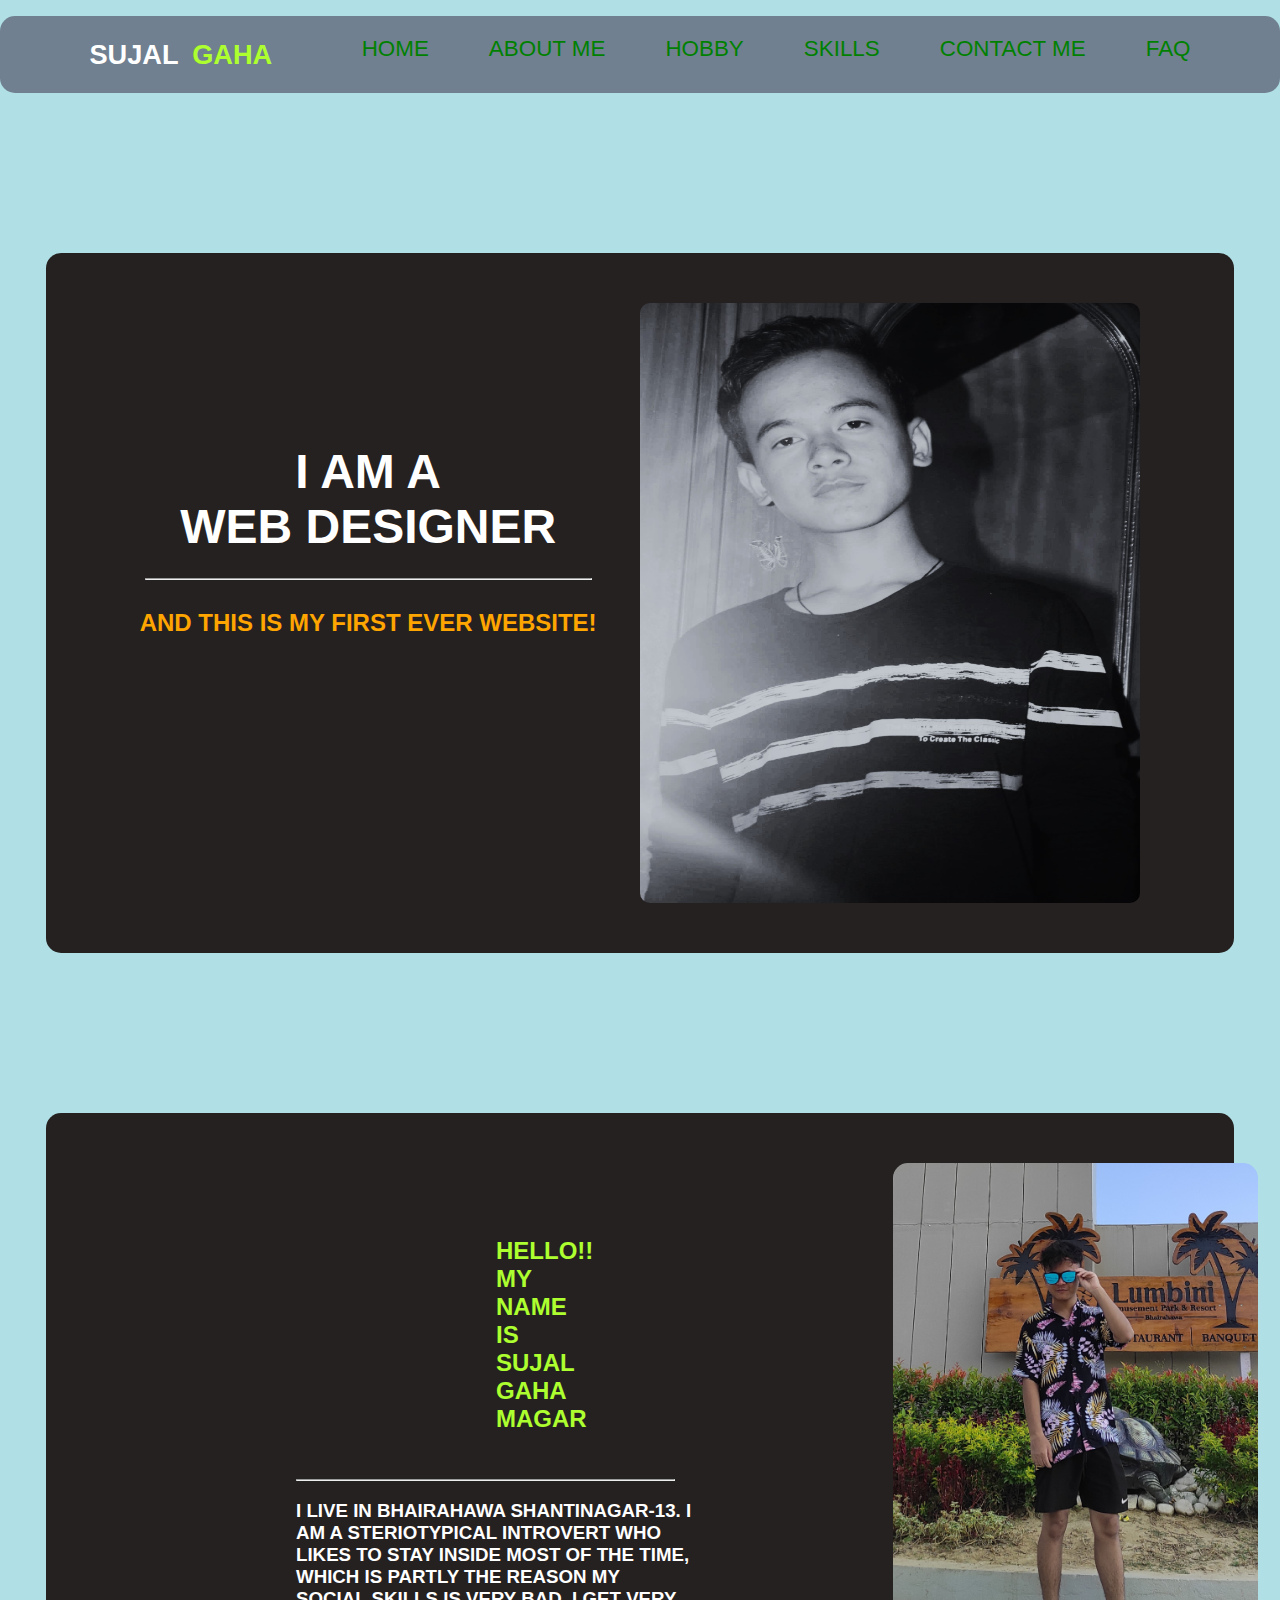
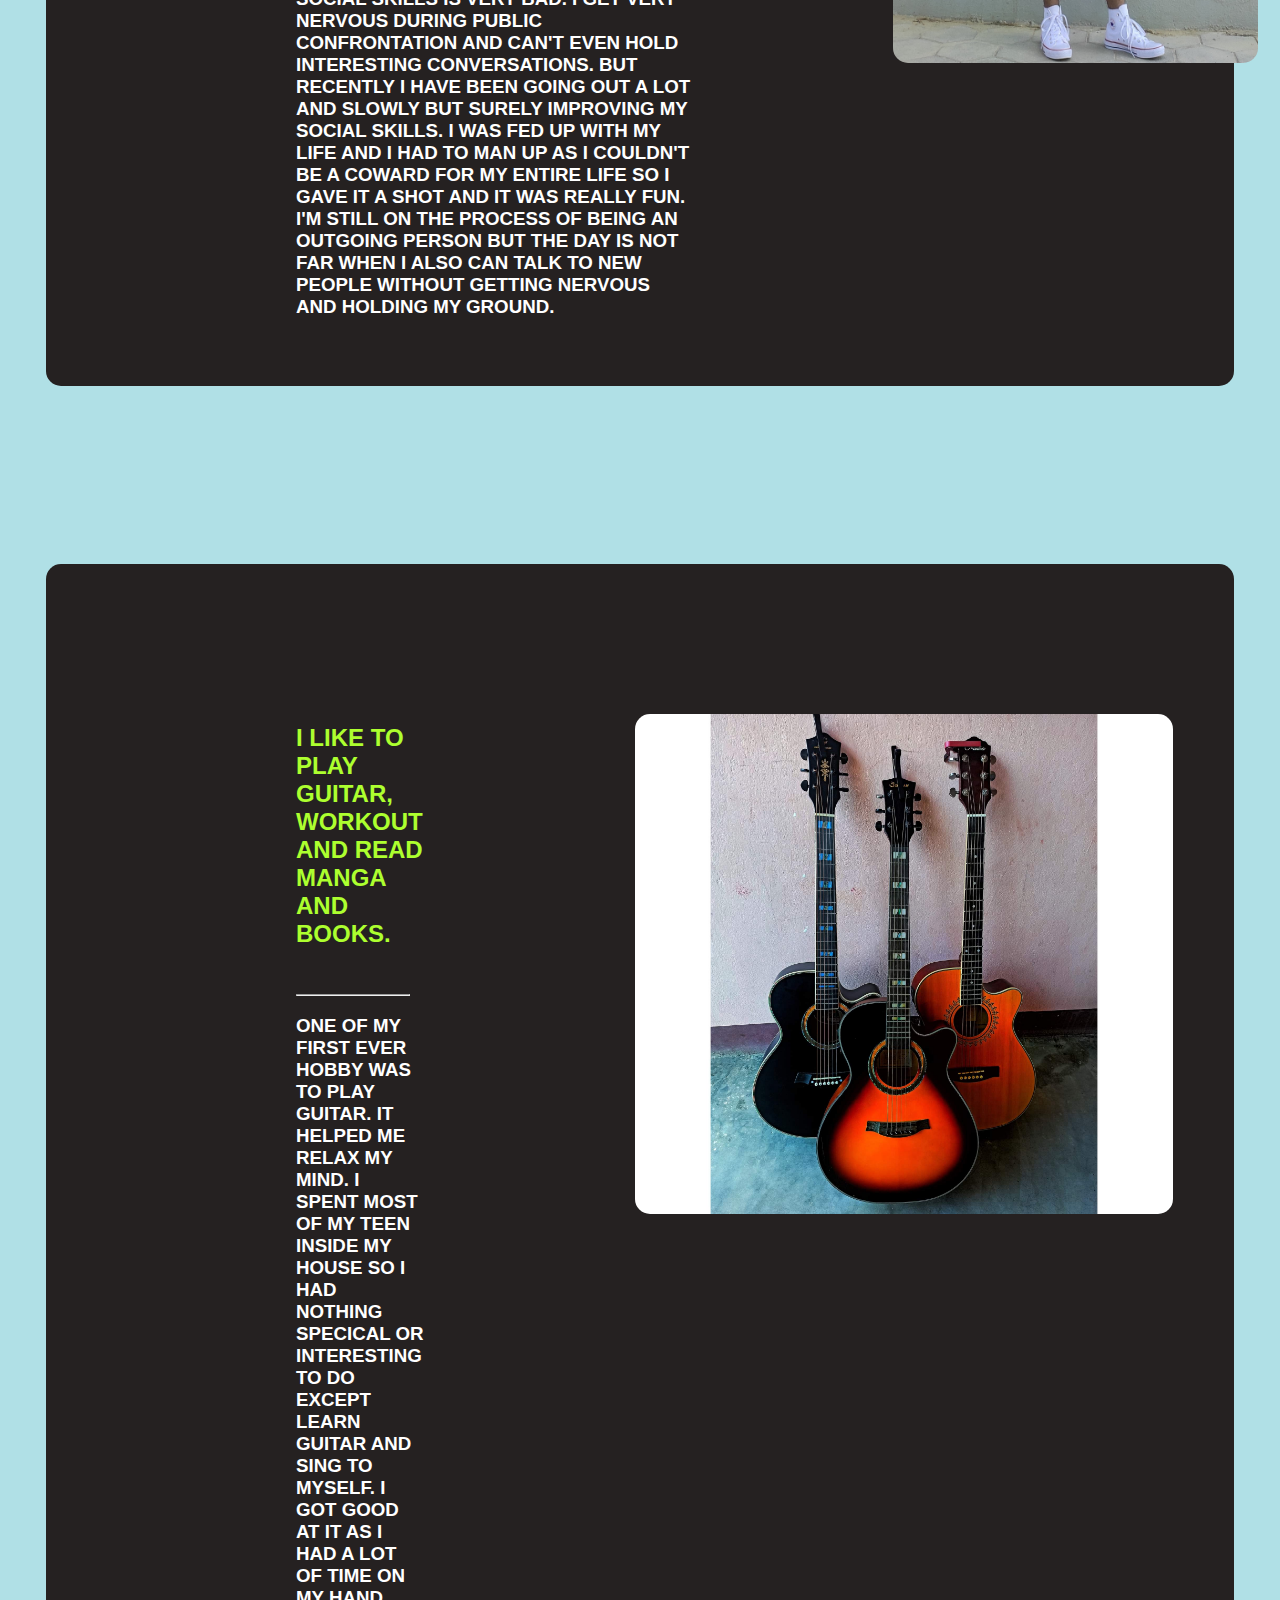
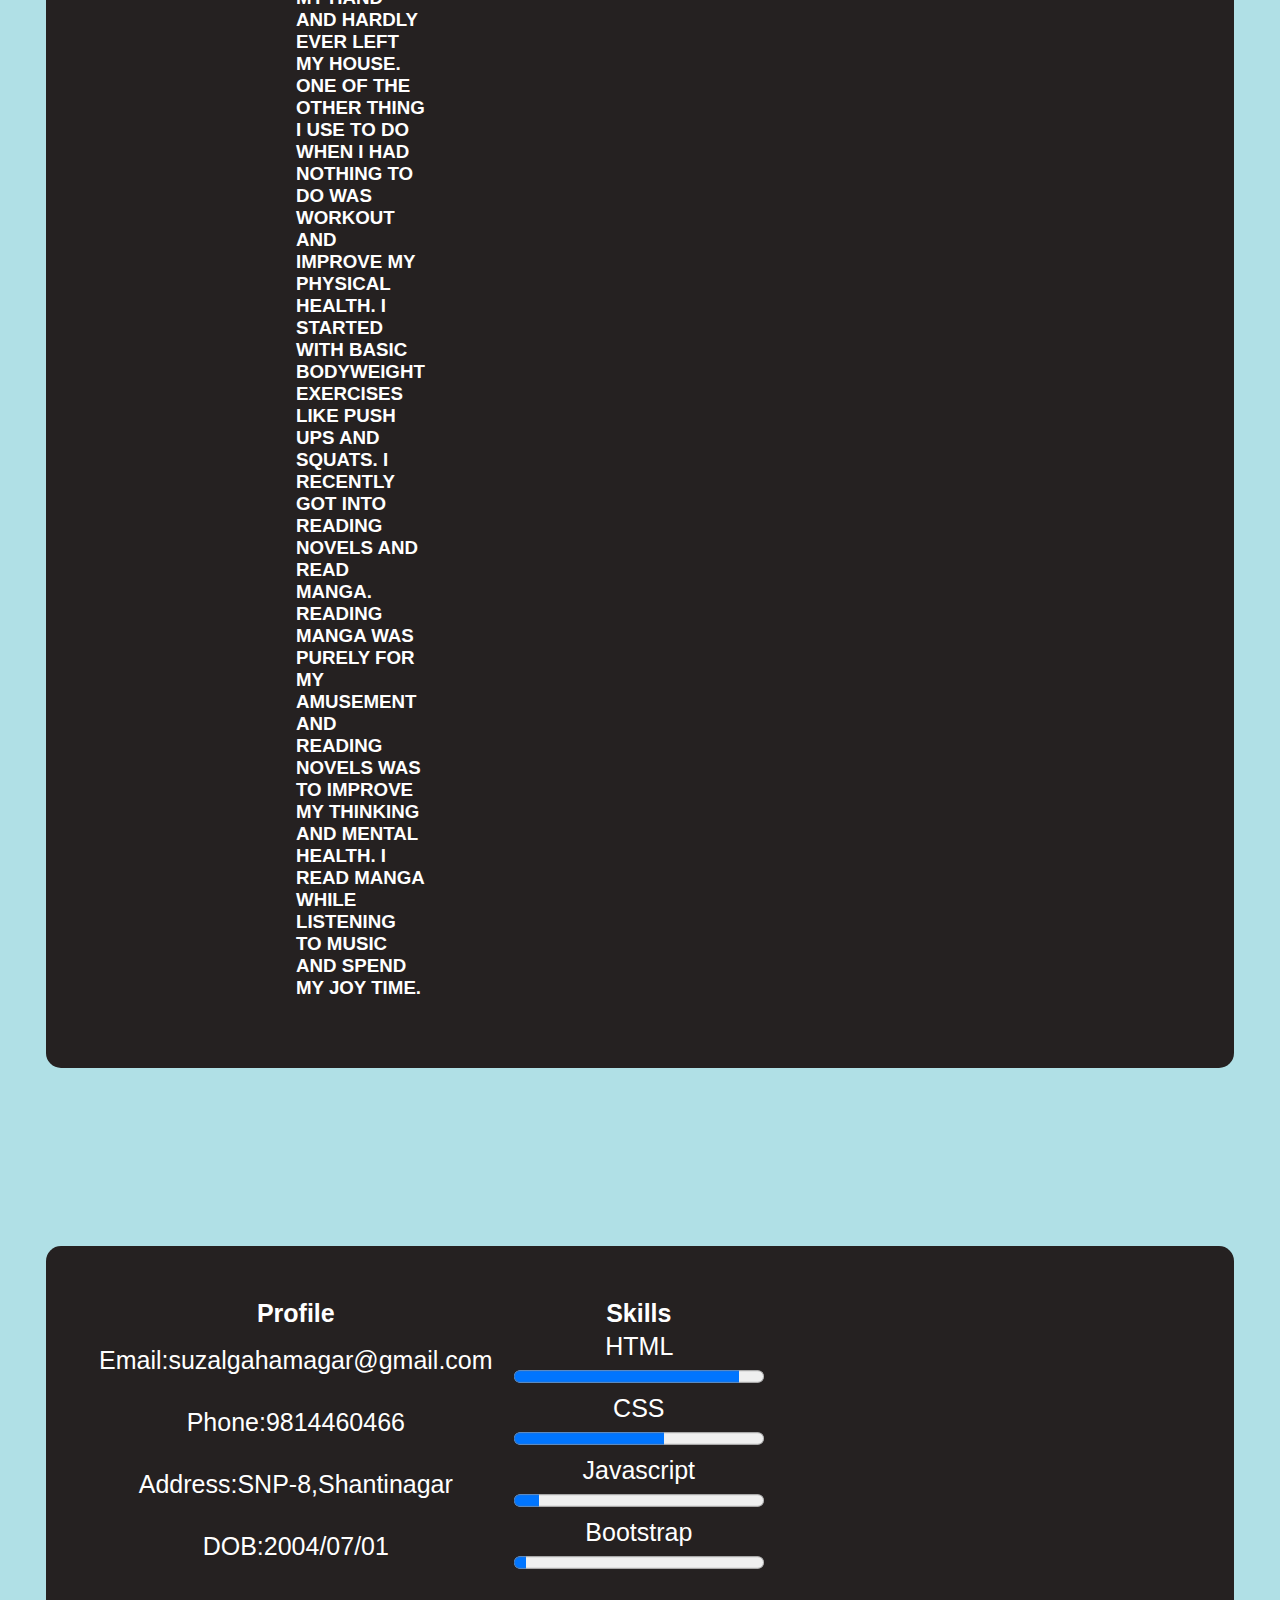
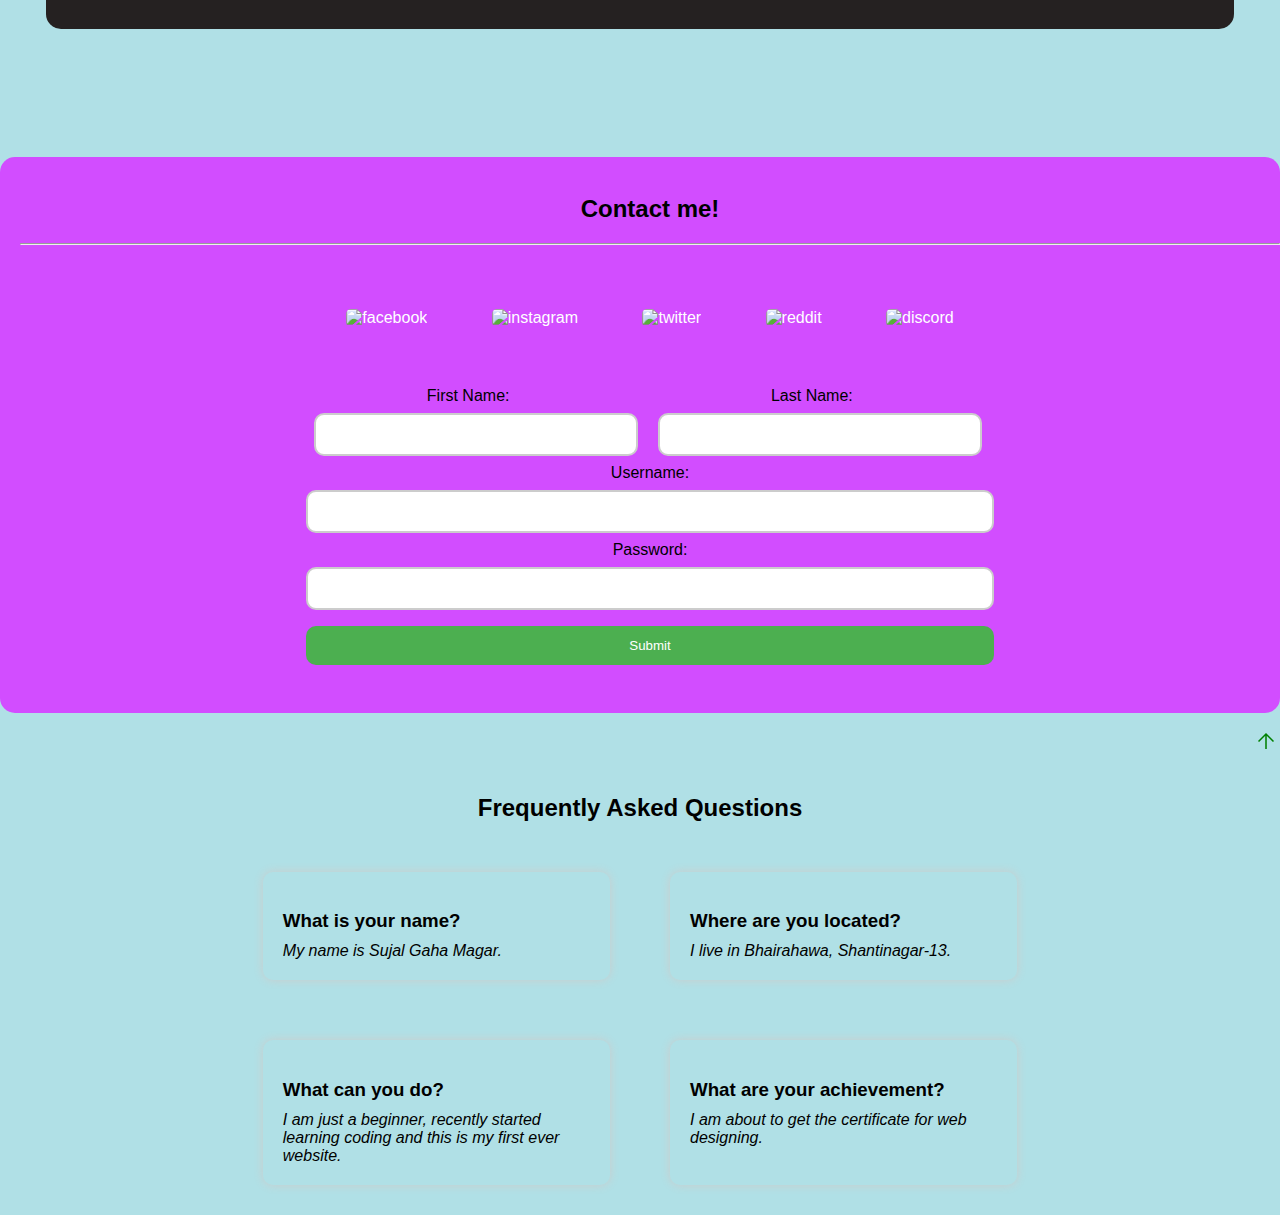
==== Index.html @ 4dabe679 "Add files via upload" ====
<!DOCTYPE html>
<html lang="en">
<head>
    <meta charset="UTF-8">
    <meta http-equiv="X-UA-Compatible" content="IE=edge">
    <meta name="viewport" content="width=device-width, initial-scale=1.0">
    <link rel="stylesheet" href="style.css">
    <link rel="stylesheet" href="https://fonts.googleapis.com/css2?family=Material+Symbols+Outlined:opsz,wght,FILL,GRAD@20..48,100..700,0..1,-50..200" />
    <link rel="stylesheet" href="https://fonts.googleapis.com/css2?family=Material+Symbols+Outlined:opsz,wght,FILL,GRAD@48,400,0,0" />
    <title>Sujal</title>
</head>
<body>
        <ul class="nav">
            <hr>
            <h2>SUJAL&ensp;</h2><h2 id="" class="ss">GAHA</h2><hr>
                <li><a href="#A1">HOME</a></li>
                <li><a href="#about">ABOUT ME</a></li>
                <li><a href="#hobby">HOBBY</a></li>
                <li><a href="#skills">SKILLS</a></li>
                <li><a href="#contact">CONTACT ME</a></li>
                <li><a href="#faq">FAQ</a></li><hr>
            </ul>
            <h6 id="A1"> </h6>
            <div class="one">
                <div class="onet">
                    <br><br><br><br><br>
                    <br>
                    <h1> </h1><br>
                    <h1>
                        I AM A <br> WEB DESIGNER
                        <hr>
                    </h1>
                    <h2>AND THIS IS MY FIRST EVER WEBSITE!
                </div>
                <img src="SujalG.jpg" alt="">
            </h2>
            </div>
    <h2 id="about"> </h2>
    <div class="pi">
        <div class="pit">
            <br>
            <br>
            <br>
            <h2>
                HELLO!! MY NAME IS <br> SUJAL GAHA MAGAR
            </h2><br><hr>
            <h3>I LIVE IN BHAIRAHAWA SHANTINAGAR-13. I AM A STERIOTYPICAL INTROVERT WHO LIKES TO STAY INSIDE MOST OF THE TIME, WHICH IS PARTLY THE REASON MY SOCIAL SKILLS IS VERY BAD. I GET VERY NERVOUS DURING PUBLIC CONFRONTATION AND CAN'T EVEN HOLD INTERESTING CONVERSATIONS. BUT RECENTLY I HAVE BEEN GOING OUT A LOT AND SLOWLY BUT SURELY IMPROVING MY SOCIAL SKILLS. I WAS FED UP WITH MY LIFE AND I HAD TO MAN UP AS I COULDN'T BE A COWARD FOR MY ENTIRE LIFE SO I GAVE IT A SHOT AND IT WAS REALLY FUN. I'M STILL ON THE PROCESS OF BEING AN OUTGOING PERSON BUT THE DAY IS NOT FAR WHEN I ALSO CAN TALK TO NEW PEOPLE WITHOUT GETTING NERVOUS AND HOLDING MY GROUND.
            </div>
            <img src="sujal3.jpg" alt="">
        </h3>
    </div>
    <br>
    <h6 id="hobby"> </h6>
    <div class="phi">
        <div class="phit">
            <br>
            <br>
            <br>
            <br>
            <br>
            <h2>
                I LIKE TO PLAY GUITAR, WORKOUT AND READ MANGA AND BOOKS.
            </h2><br>
            <hr>
            <h3>
                ONE OF MY FIRST EVER HOBBY WAS TO PLAY GUITAR. IT HELPED ME RELAX MY MIND. I SPENT MOST OF MY TEEN INSIDE MY HOUSE SO I HAD NOTHING SPECICAL OR INTERESTING TO DO EXCEPT LEARN GUITAR AND SING TO MYSELF. I GOT GOOD AT IT AS I HAD A LOT OF TIME ON MY HAND AND HARDLY EVER LEFT MY HOUSE. ONE OF THE OTHER THING I USE TO DO WHEN I HAD NOTHING TO DO WAS WORKOUT AND IMPROVE MY PHYSICAL HEALTH. I STARTED WITH BASIC BODYWEIGHT EXERCISES LIKE PUSH UPS AND SQUATS. I RECENTLY GOT INTO READING NOVELS AND READ MANGA. READING MANGA WAS PURELY FOR MY AMUSEMENT AND READING NOVELS WAS TO IMPROVE MY THINKING AND MENTAL HEALTH. I READ MANGA WHILE LISTENING TO MUSIC AND SPEND MY JOY TIME.
            </h3>
        </div>
        <img src="Guitar.jpg" alt="">
    </div>
    <br>
    <h2 id="skills"> </h2>
    <div class="ita">
        <br>
        <table>
                    <div class="itat">
                    <th class="th">Profile</th>
                    <th class="th">Skills</th>
                    <tr>
                        <td>
                            <span>Email:</span>suzalgahamagar@gmail.com
                        </td>
                        <td>
                            <label for="Skills">HTML</label>
                            <progress id="Skills" value="90" max="100"></progress>
                        </td>
                    </tr>
                    <tr>
                        <td>
                            <span>Phone:</span>9814460466
                        </td>
                        <td>
                            <label for="Skills">CSS</label>
                            <progress class="Skills" value="60" max="100"></progress>
                        </td>
                    </tr>
                    <tr>
                        <td>
                            <span>Address:</span>SNP-8,Shantinagar
                        </td>
                        <td>
                            <label for="Skills">Javascript</label>
                            <progress class="Skills" value="10" max="100"></progress>
                        </td>
                    </tr>
                    <tr>
                        <td>
                            <span>DOB:</span>2004/07/01
                        </td>
                        <td>
                            <label for="Skills">Bootstrap</label>
                            <progress class="Skills" value="5" max="100"></progress>
                        </td>
                    </tr>
                </table>
            </div>
    </div>
    <br>
    <br>
    <br>
    <h1 id="contact"> </h1>
    <footer>
        <div class="alpha">
            <ul class="van">
                <br>
                <h2 id="H2">Contact me!</h2>
                <hr>
                <br>
                <br>
                <li><a target="_blank" href="https://www.facebook.com/suzal.magar.399"><img class="facebook" src="https://upload.wikimedia.org/wikipedia/commons/thumb/1/1b/Facebook_icon.svg/1200px-Facebook_icon.svg.png" alt="facebook"></a></li>
                <li><a target="_blank" href="https://www.instagram.com/suzal_magar/"><img class="instagram" src="https://1000logos.net/wp-content/uploads/2017/02/Instagram-Logo.png" alt="instagram"></a></li>
                <li><a target="_blank" href="https://twitter.com/suzalgahamagar?t=1M4tXpSABdWDulW9FiS-1Q&s=09"><img class="twitter" src="https://www.pngitem.com/pimgs/m/0-4834_twitter-logo-round-edges-hd-png-download.png" alt="twitter"></a></li>
                <li><a target="_blank" href="https://www.reddit.com/user/Bibliophilic_Recluse"><img class="reddit" src="https://cdn-icons-png.flaticon.com/512/1384/1384876.png" alt="reddit"></a></li>
                <li><a target="_blank" href="https://www.discordapp.com/users/754755997230432267"><img class="discord" src="https://www.freeiconspng.com/thumbs/discord-icon/discord-metro-style-icon-0.png" alt="discord"></a></li>
                <div class="form-container">
                    <form action="#">
                      <div class="form-row">
                        <div class="form-column">
                          <label for="firstname">First Name:</label>
                          <input type="text" id="firstname" name="firstname">
                        </div>
                        <div class="form-column">
                          <label for="lastname">Last Name:</label>
                          <input type="text" id="lastname" name="lastname">
                        </div>
                      </div>
              
                      <label for="username">Username:</label>
                      <input type="text" id="username" name="username">
              
                      <label for="password">Password:</label>
                      <input type="password" id="password" name="password">
              
                      <input type="submit" value="Submit">
                    </form>
            </ul>
            <a href="#A1">
                <span class="material-symbols-outlined">
                    arrow_upward
                </span>
            </a>
        </div>
    </footer>
</div>
<h6 id="faq"> </h6>
<br><br>

<div class="faq-section">
    <h2>Frequently Asked Questions</h2>
    <div class="faq-container">
      <div class="faq">
        <h3 class="question">What is your name?</h3>
        <div class="answer">My name is Sujal Gaha Magar.</div>
      </div>
      <div class="faq">
        <h3 class="question">Where are you located?</h3>
        <div class="answer">I live in Bhairahawa, Shantinagar-13.</div>
      </div>
      <div class="faq">
        <h3 class="question">What can you do?</h3>
        <div class="answer">I am just a beginner, recently started learning coding and this is my first ever website.</div>
    </div>
    <div class="faq">
        <h3 class="question">What are your achievement?</h3>
        <div class="answer">I am about to get the certificate for web designing.</div>
    </div>
    </div>
  </div>  
</body>
</html>
---- style.css ----
body{
    background-color: powderblue;
    margin: 0;
    font-family: sans-serif;
    background-image: url(https://coolbackgrounds.io/images/backgrounds/index/disco-dba865f1.png);
    background-size: cover;
    background-repeat: repeat-y;
    background-position: center center;
    /* background-attachment: fixed; */
}

a:link{
    color: green;
    background-color: transparent;
    text-decoration: none;
    /* padding: 4px 10px; */
}

a:visited{
    color: greenyellow;
    background-color: transparent;
    text-decoration: none;
}

a:hover{
    color: red;
    background-color: transparent;
    text-decoration: underline;
}

a:active{
    color: white;
    background-color: plum;
    text-decoration: underline;
    padding: auto;
}

h1{
    /* display: flex; */
    /* background-color: #d24dff; */
    color: whitesmoke;
    font-size: 300%;
    /* font-family: Verdana; */
    text-align: center;
    /* border: 2px solid tomato; */
    border-radius: 15px;
    padding: 5px;
    /* position: sticky; */
}

ul.nav{
    display: flex;
    padding-left: 30px;
    background-color: slategray;
    /* text-align: center; */
    border-radius: 15px;
    position: sticky; top: 0;
    justify-content: space-evenly;
}

ul.nav>h2{
    font-size: 170%;
    font-weight: bold;
    color: white;
}

ul.nav>h2.ss{
    color: greenyellow;
}

ul.nav>hr{
        background:none;
        clear:both;
        float:none;
        height:1px;
        border: none;
}

ul.nav>li{
    display: inline-block;
    padding: 20px 30px;
    font-size: 140%;
}

ul.nav>li:hover{
    background-color: #bf00ff;
}

ul.nav>li>a{
    color: white;
    text-decoration: none;
}

ul.nav>li>a:link{
    color: green;
    background-color: transparent;
    text-decoration: none;
}

ul.nav>li>a:visited{
    color: greenyellow;
    background-color: transparent;
    text-decoration: none;
}

ul.nav>li>a:hover{
    color: red;
    background-color: transparent;
    text-decoration: underline;
}

ul.nav>li>a:active{
    color: white;
    background-color: plum;
    text-decoration: underline;
    padding: auto;
}

.one{
    background-color: #252121;
    display: flex;
    justify-content: space-evenly;
    padding: 50px;
    width: 85%;
    margin: 10rem auto 0 auto;
    border-radius: 15px;
}

.one img{
    height: 600px;
    width: 500px;
    border-radius: 10px;
}

.one h1{
    margin: 0;
    color: white;
}

.one h2{
    margin: 0;
    color: orange;
}

.pi{
    background-color: #252121;
    display: flex;
    justify-content: space-between;
    padding: 50px;
    width: 85%;
    margin: 10rem auto 0 auto;
    border-radius: 15px;
}

.pi hr{
    margin-left: 200px;
    margin-right: 218px;
}

.pi img{
    height: 500px;
    width: 600px;
    border-radius: 15px;
    margin-right: 200px;
}

.pi h2{
    margin-left: 400px;
    margin-right: 300px;
    color: greenyellow;
}

.pi h3{
    color: white;
    margin-left: 200px;
    margin-right: 200px;
}

.phi{
    background-color: #252121;
    display: flex;
    justify-content: space-between;
    padding: 50px;
    width: 85%;
    margin: 10rem auto 0 auto;
    border-radius: 15px;
}

.phi hr{
    margin-left: 200px;
    margin-right: 215px;
}

.phi img{
    height: 500px;
    width: 600px;
    border-radius: 15px;
    margin-right: 100px;
    margin-left: 10px;
    margin-top: 100px;
}

.phi h2{
    margin-left: 200px;
    margin-right: 200px;
    color: greenyellow;
}

.phi h3{
    margin-left: 200px;
    margin-right: 200px;
    color: white;
}

.ita{
    background-color: #252121;
    display: flex;
    justify-content: space-between;
    padding: 50px;
    width: 85%;
    margin: 10rem auto 0 auto;
    border-radius: 15px
}

.ita table{
    text-align: center;
    align-items: center;
    justify-content: space-evenly;
    color: white;
    position: static;
    font-size: 25px;
    margin-right: 400px;
}

.iota{
    background-color: #252121;
    display: flex;
    justify-content: space-between;
    padding: 50px;
    width: 85%;
    margin: 10rem auto 0 auto;
    border-radius: 15px
}

.ul.van>h2{
    color: black;
}

ul.van{
    padding-left: 20px;
    background-color: #d24dff;
    text-align: center;
    border-radius: 15px;
}

ul.van>li{
    display: inline-block;
    padding: 20px 30px;
}

ul.van>li:hover{
    background-color: #bf00ff;
}

ul.van>li>a{
    color: white;
    text-decoration: none;
}

.button{
    text-decoration: none;
    color: aqua;
    font-size: 2rem;
    border: 1px solid aqua;
    border: 20% 20%;
}

.button:hover{
    color: powderblue;
}

ul.van>table{
    position: absolute;
    left: 40%;
    text-align: center;
    align-items: center;
}

.facebook{
    border-radius: 5px;
    height: 50px;
    width: 50px;
}

.instagram{
    border-radius: 5px;
    height: 50px;
    width: 90px;
}

.twitter{
    border-radius: 5px;
    height: 50px;
    width: 50px;
}

.reddit{
    border-radius: 5px;
    height: 50px;
    width: 50px;
}

.discord{
    border-radius: 5px;
    height: 50px;
    width: 50px;
}

.material-symbols-outlined {
    align-items: center;
    position: absolute;
    left: 98%;
  font-variation-settings:
  'FILL' 0,
  'wght' 400,
  'GRAD' 0,
  'opsz' 48
}

.faq-section {
    width: 80%;
    margin: 0 auto;
    text-align: center;
  }
  
  .faq-container {
    display: flex;
    flex-wrap: wrap;
    justify-content: center;
  }
  
  .faq {
    width: 30%;
    text-align: left;
    margin: 30px;
    padding: 20px;
    box-shadow: 0px 0px 10px #ccc;
    border-radius: 10px;
  }
  
  .question {
    font-weight: bold;
    margin-bottom: 10px;
  }
  
  .answer {
    font-style: italic;
    margin-top: 10px;
  }

/* Add styles for the form */
.form-container {
    display: flex;
    flex-direction: column;
    align-items: center;
    padding: 20px;
  }

  form {
    display: flex;
    flex-direction: column;
    align-items: center;
    background-color: none;
    padding: 20px;
    border-radius: 10px;
  }

  .form-row {
    display: flex;
    flex-direction: row;
    align-items: center;
    width: 100%;
  }

  .form-column {
    flex: 1;
    margin-right: 20px;
  }

  input[type="text"], input[type="password"] {
    width: 100%;
    padding: 12px 20px;
    margin: 8px 8px;
    box-sizing: border-box;
    border: 2px solid #ccc;
    border-radius: 10px;
  }

  input[type="submit"] {
    width: 100%;
    padding: 12px 20px;
    background-color: #4CAF50;
    color: white;
    margin: 8px 0;
    border: none;
    border-radius: 10px;
    cursor: pointer;
  }

  input[type="submit"]:hover {
    background-color: #45a049;
  }
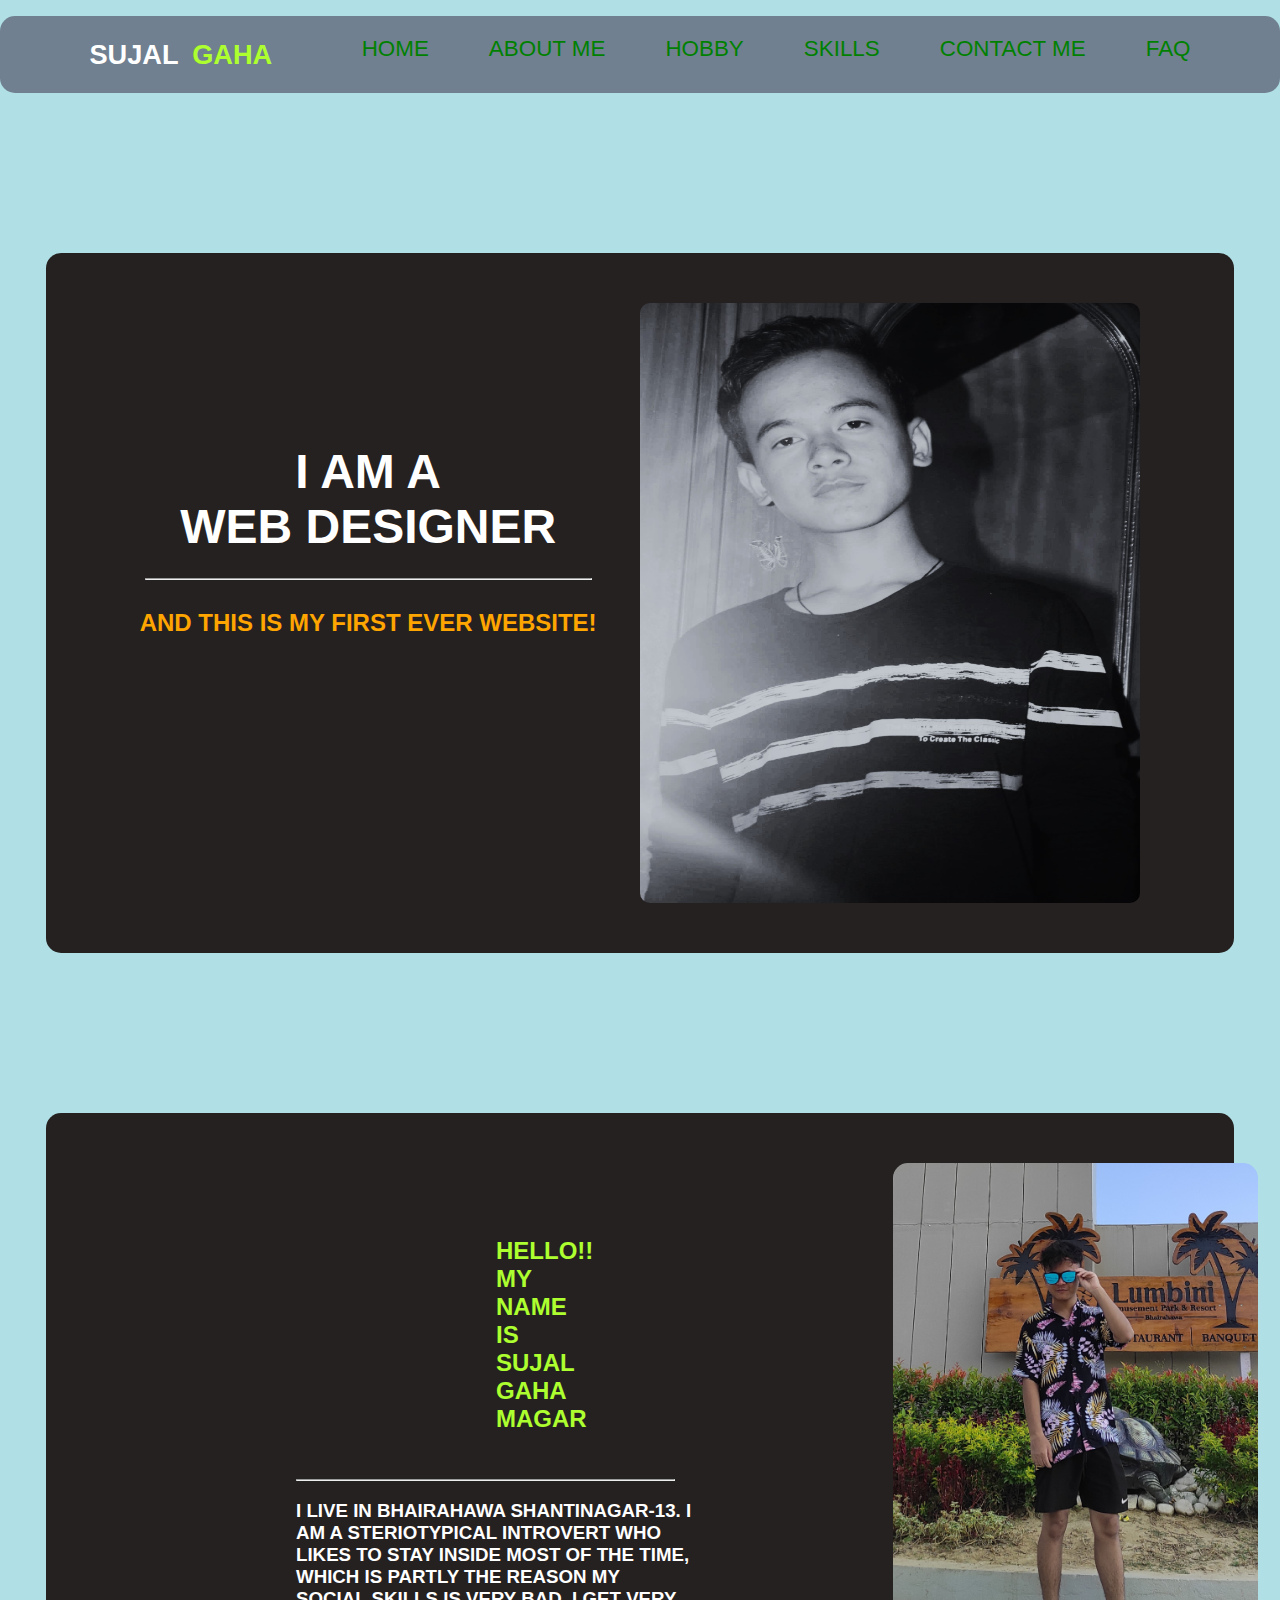
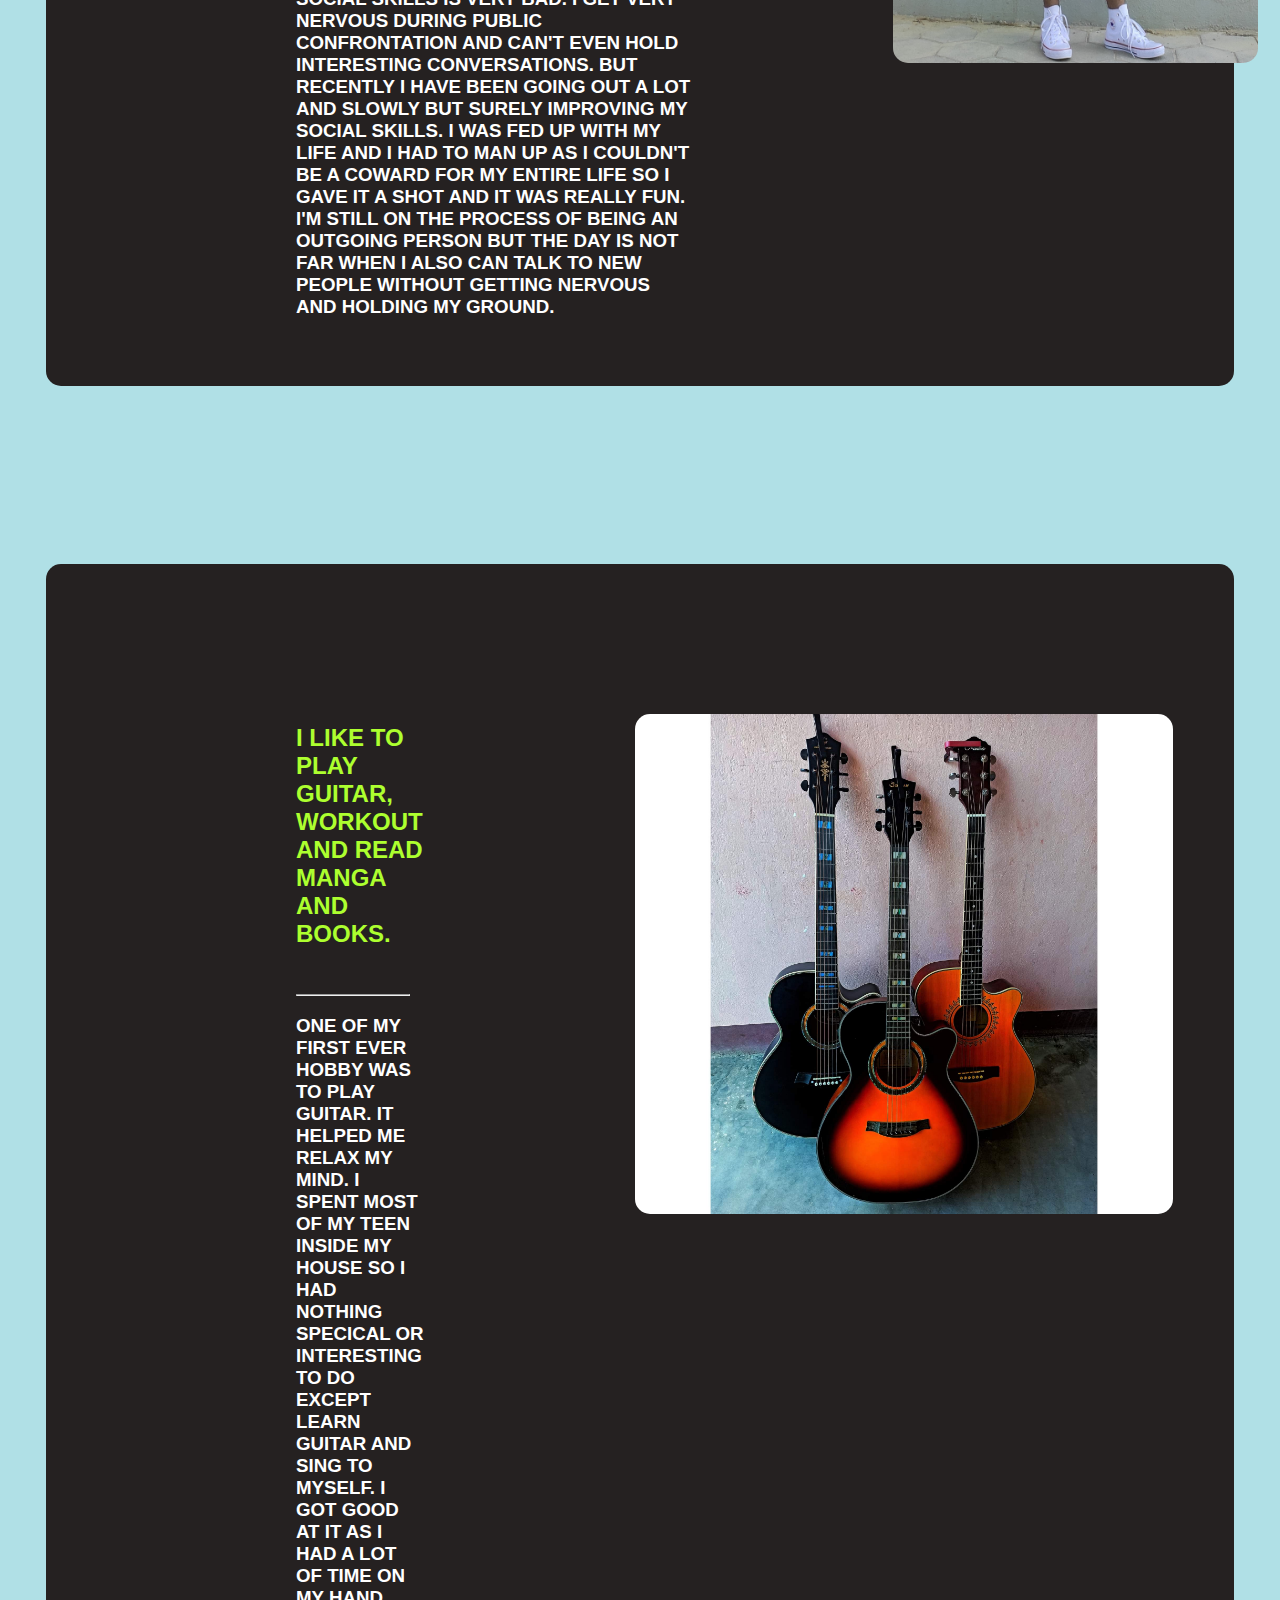
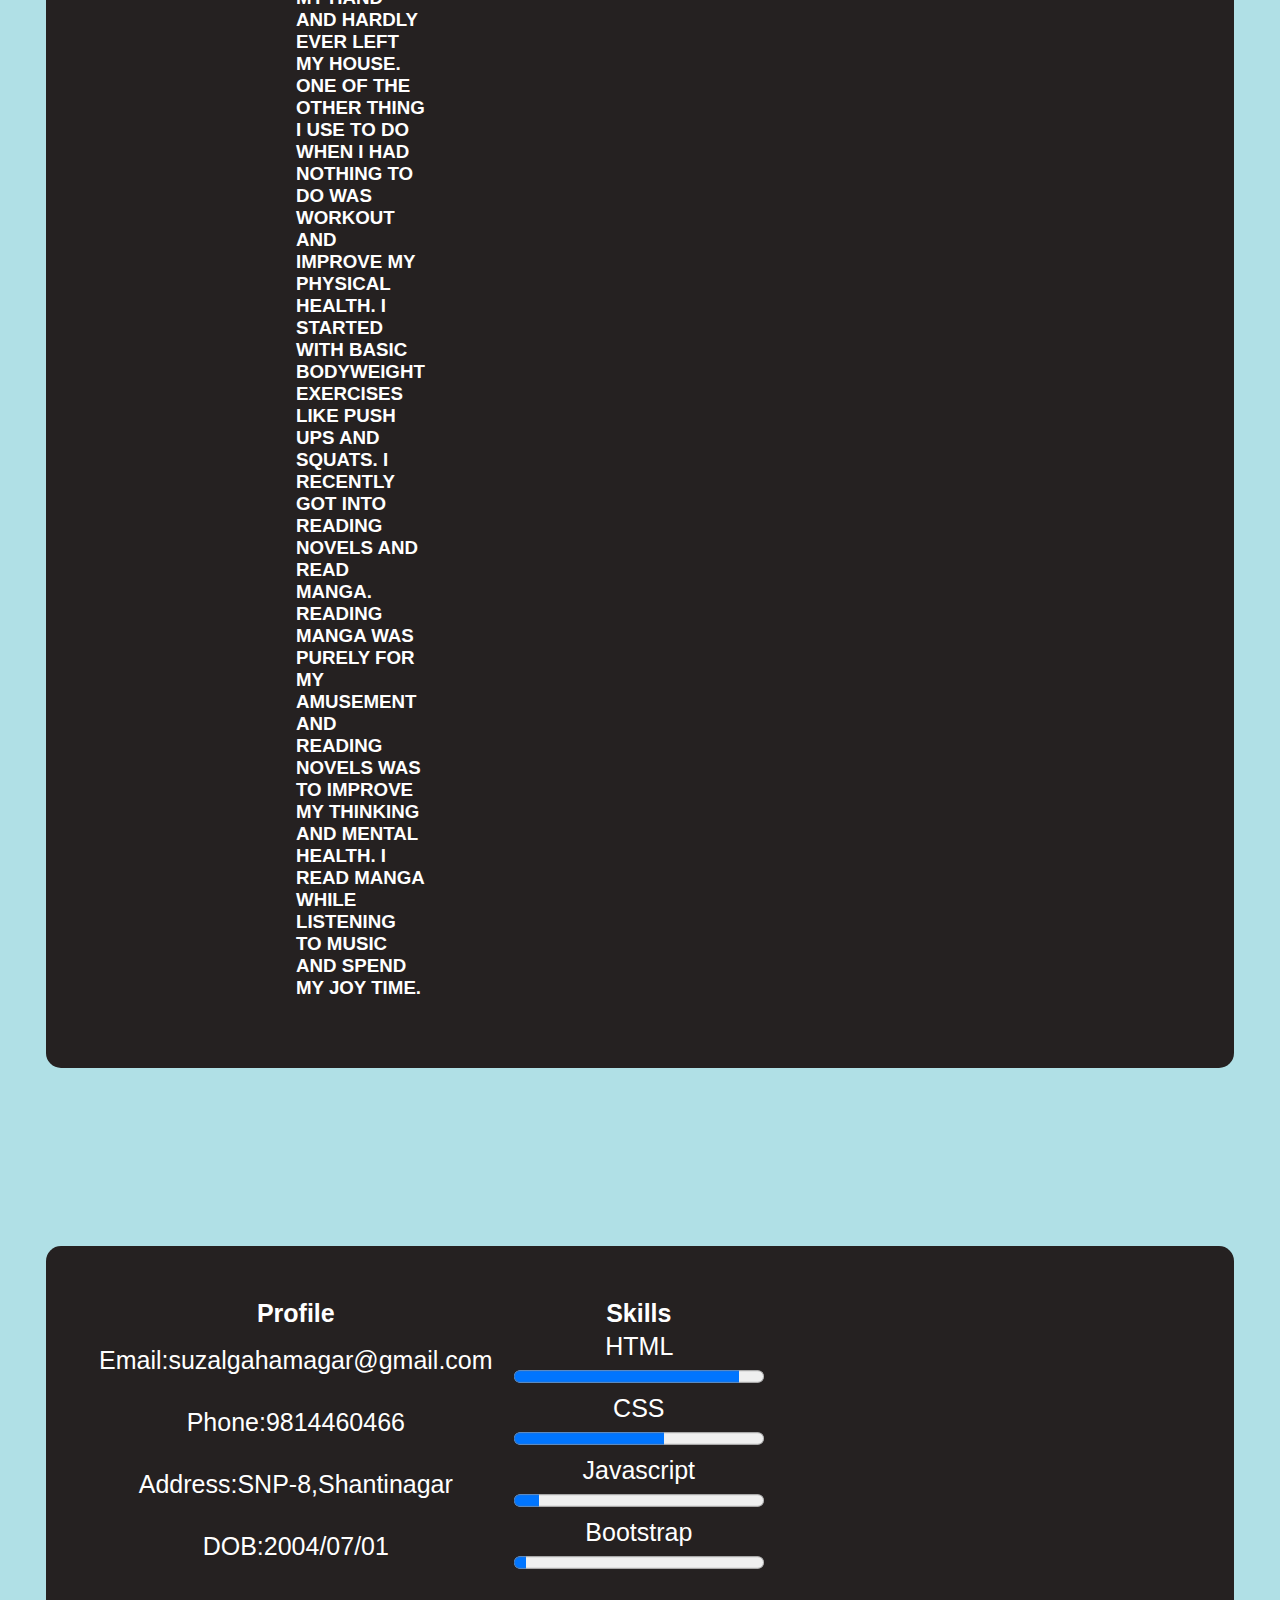
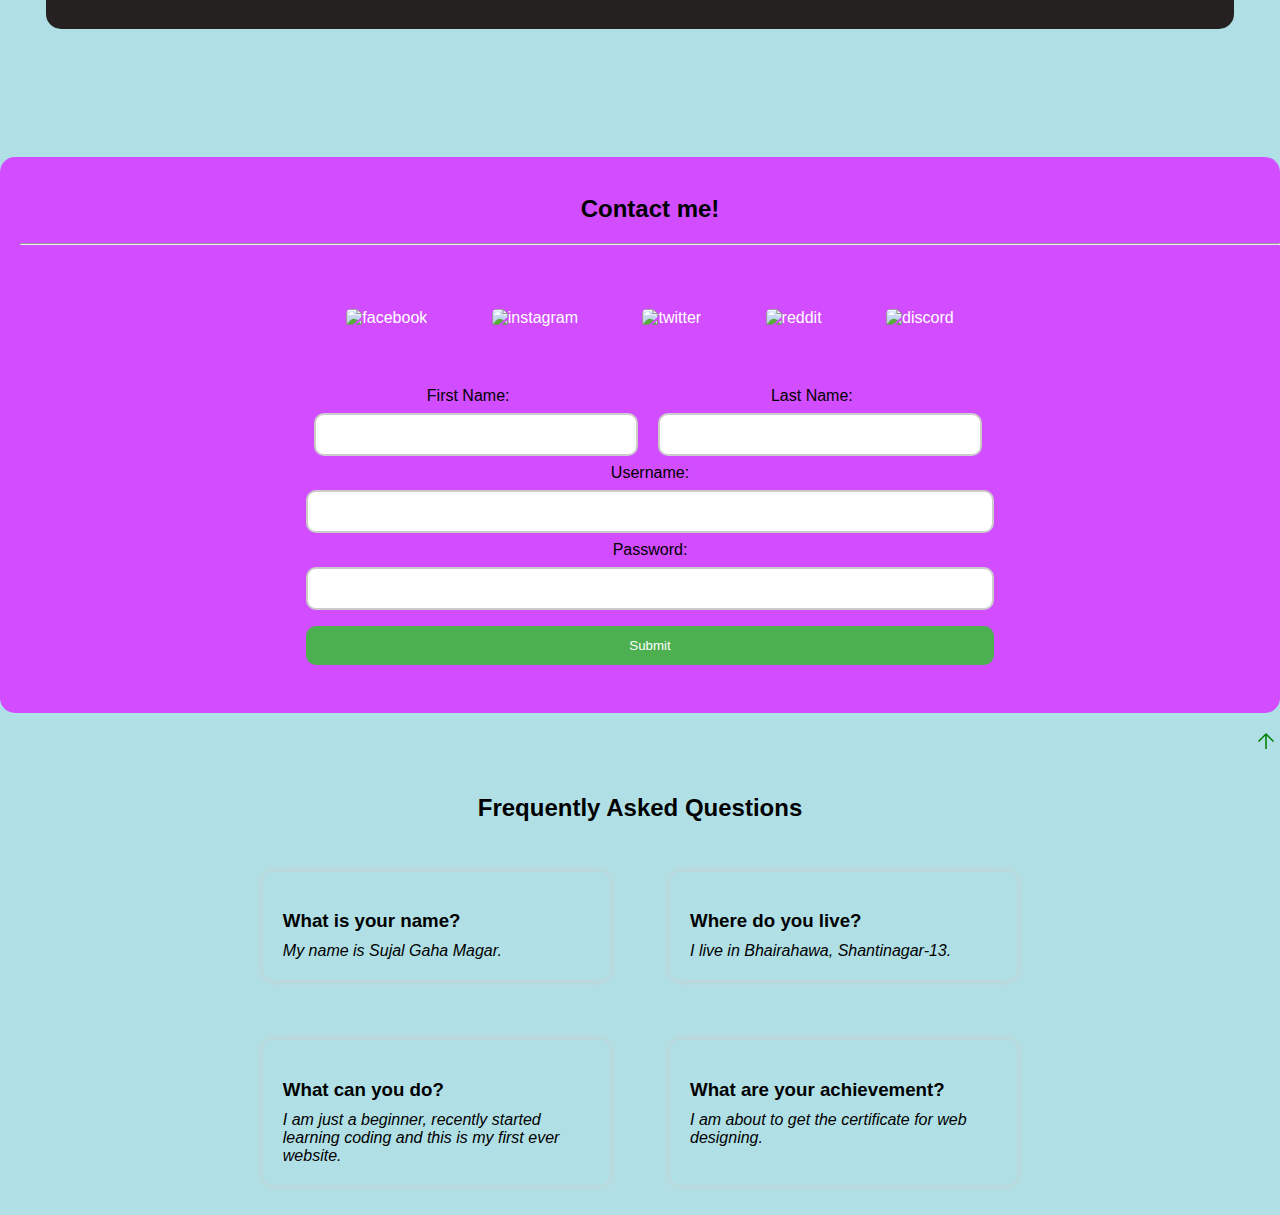
==== commit 2d3dab7d: "Add files via upload" ====
--- a/Index.html
+++ b/Index.html
@@ -10,6 +10,7 @@
     <title>Sujal</title>
 </head>
 <body>
+    <!-- THIS IS THE NAVIGATION BAR ON THE TOP -->
         <ul class="nav">
             <hr>
             <h2>SUJAL&ensp;</h2><h2 id="" class="ss">GAHA</h2><hr>
@@ -35,6 +36,7 @@
                 <img src="SujalG.jpg" alt="">
             </h2>
             </div>
+            <!-- THIS IS THE ABOUT ME SECTION -->
     <h2 id="about"> </h2>
     <div class="pi">
         <div class="pit">
@@ -50,6 +52,7 @@
         </h3>
     </div>
     <br>
+    <!-- THIS IS THE HOBBY SECTION -->
     <h6 id="hobby"> </h6>
     <div class="phi">
         <div class="phit">
@@ -69,6 +72,7 @@
         <img src="Guitar.jpg" alt="">
     </div>
     <br>
+    <!-- THIS IS THE TABLE SECTION -->
     <h2 id="skills"> </h2>
     <div class="ita">
         <br>
@@ -118,6 +122,7 @@
     <br>
     <br>
     <br>
+    <!-- THIS IS THE CONTACT ME SECTION -->
     <h1 id="contact"> </h1>
     <footer>
         <div class="alpha">
@@ -164,7 +169,7 @@
 </div>
 <h6 id="faq"> </h6>
 <br><br>
-
+<!-- THIS IS THE FAQ SECTION -->
 <div class="faq-section">
     <h2>Frequently Asked Questions</h2>
     <div class="faq-container">
@@ -173,7 +178,7 @@
         <div class="answer">My name is Sujal Gaha Magar.</div>
       </div>
       <div class="faq">
-        <h3 class="question">Where are you located?</h3>
+        <h3 class="question">Where do you live?</h3>
         <div class="answer">I live in Bhairahawa, Shantinagar-13.</div>
       </div>
       <div class="faq">
--- a/style.css
+++ b/style.css
@@ -1,3 +1,4 @@
+/* Add styles for the body */
 body{
     background-color: powderblue;
     margin: 0;
@@ -8,7 +9,7 @@
     background-position: center center;
     /* background-attachment: fixed; */
 }
-
+/* Add styles for the link */
 a:link{
     color: green;
     background-color: transparent;
@@ -34,7 +35,7 @@
     text-decoration: underline;
     padding: auto;
 }
-
+/* Add styles for the heading h1 */
 h1{
     /* display: flex; */
     /* background-color: #d24dff; */
@@ -47,7 +48,7 @@
     padding: 5px;
     /* position: sticky; */
 }
-
+/* Add styles for the navigation bar */
 ul.nav{
     display: flex;
     padding-left: 30px;
@@ -141,7 +142,7 @@
     margin: 0;
     color: orange;
 }
-
+/* Add styles for the about me */
 .pi{
     background-color: #252121;
     display: flex;
@@ -175,7 +176,7 @@
     margin-left: 200px;
     margin-right: 200px;
 }
-
+/* Add styles for the hobby */
 .phi{
     background-color: #252121;
     display: flex;
@@ -211,7 +212,7 @@
     margin-right: 200px;
     color: white;
 }
-
+/* Add styles for the table */
 .ita{
     background-color: #252121;
     display: flex;
@@ -231,17 +232,7 @@
     font-size: 25px;
     margin-right: 400px;
 }
-
-.iota{
-    background-color: #252121;
-    display: flex;
-    justify-content: space-between;
-    padding: 50px;
-    width: 85%;
-    margin: 10rem auto 0 auto;
-    border-radius: 15px
-}
-
+/* Add styles for the contact me */
 .ul.van>h2{
     color: black;
 }
@@ -326,7 +317,7 @@
   'GRAD' 0,
   'opsz' 48
 }
-
+/* Add styles for the faq */
 .faq-section {
     width: 80%;
     margin: 0 auto;
